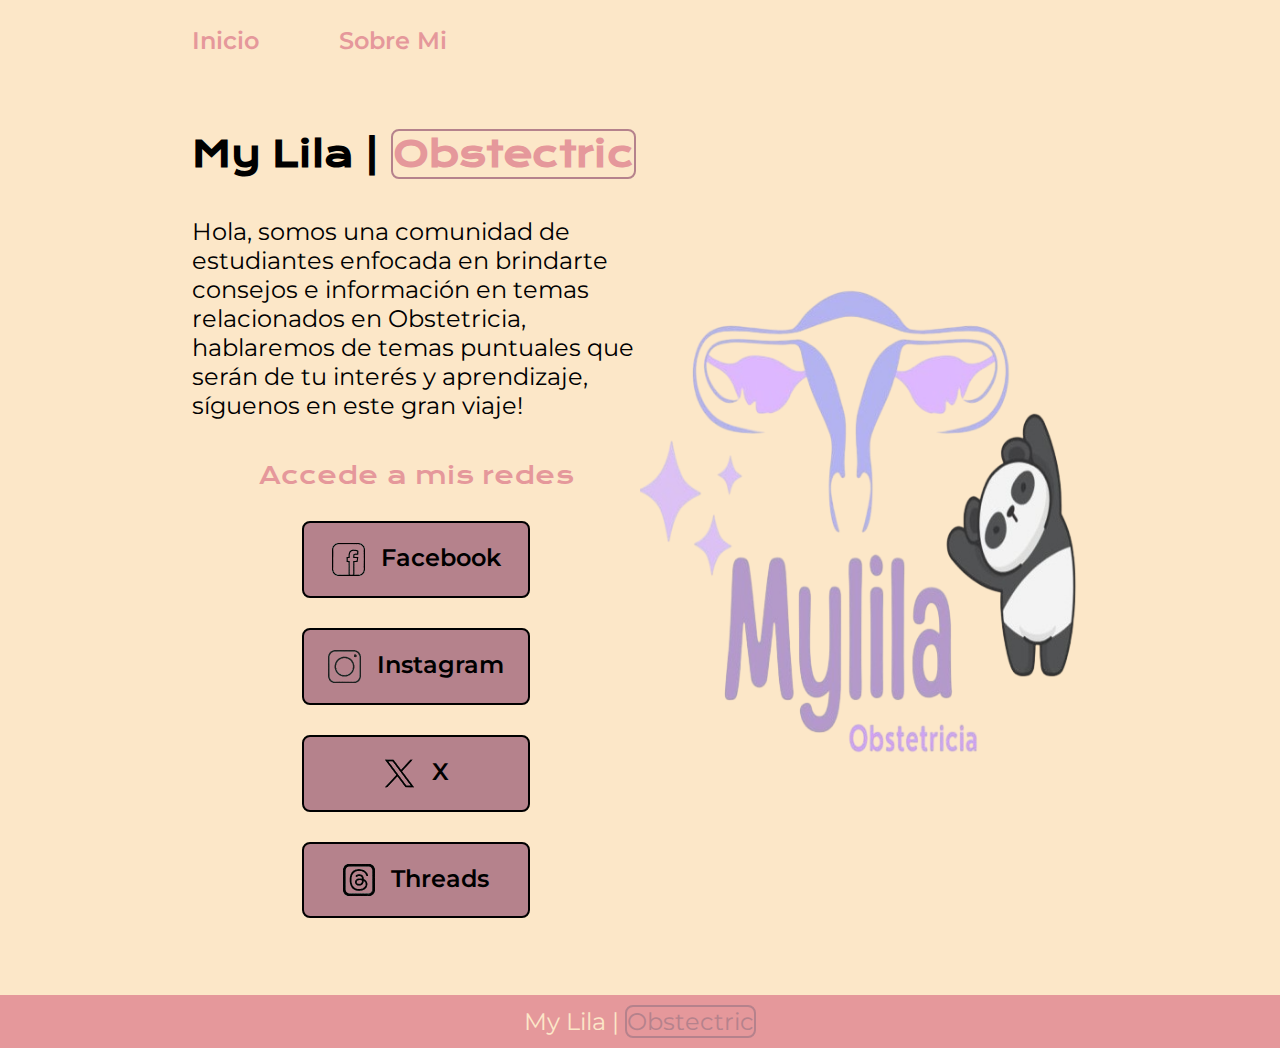
==== index.html @ ef2d156c "Agregando threads a index" ====
<!DOCTYPE html>
<html lang="es-mx">
<head>
    <meta charset="UTF-8">
    <meta name="viewport" content="width=device-width, initial-scale=1.0">
    <title>My Lila</title>
    <link rel="stylesheet" href="styles/style.css">
</head>
<body>
    <header class="header">
        <nav class="header__menu">
            <a class="header__menu__link" href="index.html">Inicio</a>
            <a class="header__menu__link" href="about.html">Sobre Mi</a>
        </nav>
    </header>
    <main class="pagina">
        <section class="pagina__contenido">
            <h1 class="pagina__contenido__titulo">My Lila | <span class="titulo__destaque">Obstectric</span></h1>
            <p class="pagina__contenido__texto">
                Hola, somos una comunidad de estudiantes enfocada en brindarte consejos e información en temas relacionados en Obstetricia, hablaremos de temas puntuales que serán de tu interés y aprendizaje, síguenos en este gran viaje!
            </p>
            <div class="pagina__enlaces">
                <h2 class="pagina__enlaces__subtitulo">
                    Accede a mis redes
                </h2>
                <a class="pagina__enlaces__link" href="https://www.facebook.com/profile.php?id=61572406657322&mibextid=qi2Omg&rdid=id6F9ih1O6ejLJHS&share_url=https%3A%2F%2Fwww.facebook.com%2Fshare%2F14r9oJa6mT%2F%3Fmibextid%3Dqi2Omg#"><img src="assets/logo-face-mini-Photoroom.png" alt="logo facebook">Facebook</a>
                <a class="pagina__enlaces__link" href=https://www.instagram.com/mylilaobstetricia.pe/"><img src="assets/logo-insta-mini-Photoroom.png" alt="logo instagram">Instagram</a>
                <a class="pagina__enlaces__link" href=https://x.com/Mylilaobstetric?t=qaQ5ntcarp3navGkRfk0mA&s=09&fbclid=PAZXh0bgNhZW0CMTEAAaY9_qKOhz27Z2aEkYnHygokAuDvpjqt3UANz-Al7M7qxyzK1YHngqo1KyE_aem_DLA51myS1-obNGZutu7XZA><img src="assets/logo-x-mini-Photoroom.png" alt=""> X</a>
                <a class="pagina__enlaces__link" href="https://www.threads.net/@mylilaobstetricia.pe?fbclid=PAZXh0bgNhZW0CMTEAAabZBcQCkeB3GK_9fv7e1Eb3Y4xsOssgHHnS9YZnUD0-9W-nY-JpPqp72m8_aem_pRRZJ6a6VZtDVK1n-Ciq5A"><img src="assets/logo-threads-mini-Photoroom.png" alt=""> Threads</a>
            </div>
        </section>
        <img class="pagina__logo" src="assets/logo-mylila-Photoroom.png" alt="Logo My Lila">
    </main>
    <footer class="footer">
        <p>My Lila | <span class="destaque__footer">Obstectric</span></p>
    </footer>
</body>
</html>

<!--¡Hola!, somos una comunidad de estudiantes. Ayudo a las mamitas a conocer los cambios que experimentara su cuerpo durante la gestación mediante técnicas de respiración y relajación, preparandolas para el parto y los días posteriores, evitando así futuras complicaiones. Además acompañando a la familia con asesoramiento nutricional y de planificación familiar, fortaleciendo la relación entre la madre, el padre y el bebé, estrechando el vínculo y la comunicación de la familia.-->
---- styles/style.css ----
@import url('https://fonts.googleapis.com/css2?family=Krona+One&family=Montserrat:ital,wght@0,100..900;1,100..900&display=swap');

:root
{
    --color-1: #FCE7C8;
    --color-2: #000;
    --color-3: #E5989B;
    --color-4: #B5828C;

    --fuente-montserrat: 'Montserrat', sans-serif;
    --fuente-krona: 'Krona One', sans-serif;
}

*
{
    padding: 0;
    margin: 0;
}

body 
{
    box-sizing: border-box;
    background-color: var(--color-1);
    color: var(--color-2);
}

.header
{
    padding: 2% 0 0 15%;
}

.header__menu 
{
    display: flex;
    gap: 5rem;
}

.header__menu__link
{
    font-family: var(--fuente-montserrat);
    font-size: 1.5rem;
    font-weight: 600;
    color: var(--color-3);
    text-decoration: none;
}

.pagina
{
    padding: 6% 15%;
    display: flex;
    align-items: center;
    justify-content: space-between;
}

.pagina__contenido
{
    width: 50%;
    display: flex;
    flex-direction: column;
    gap: 2.5rem;
}

.pagina__contenido__titulo 
{
    font-size: 2.25rem;
    font-family: var(--fuente-krona);
}

.titulo__destaque
{
    color: var(--color-3);
    border-radius: 0.5rem;
    border: 0.125rem solid var(--color-4);
}

.pagina__contenido__texto
{
    font-size: 1.5rem;
    font-family: var(--fuente-montserrat);
}

.pagina__enlaces 
{
    display: flex;
    justify-content: space-between;
    flex-direction: column;
    align-items: center;
    gap: 1.875rem;
}

.pagina__enlaces__subtitulo
{
    font-family: var(--fuente-krona);
    font-size: 1.5rem;
    font-weight: 400;
    color: var(--color-3);
}

.pagina__enlaces__link
{
    width: 50%;
    text-align: center;
    border-radius: 0.5rem;
    border: 0.125rem solid var(--color-2);
    font-size: 1.5rem;
    font-weight: 600;
    padding: 1.25rem 0;
    text-decoration: none;
    color: var(--color-2);
    font-family: var(--fuente-montserrat);
    display: flex;
    justify-content: center;
    gap: 1rem;
    background-color: var(--color-4);
}

.pagina__enlaces__link:hover 
{
    background-color: var(--color-1);
}

.pagina__logo
{
    width: 50%;
}

.footer 
{
    background-color: var(--color-3);
    padding: 0.75rem;
    color: var(--color-1);
    text-align: center;
    font-family: var(--fuente-montserrat);
    font-size: 1.5rem;
    font-weight: 400;
}

.destaque__footer 
{
    color: var(--color-4);
    border-radius: 0.5rem;
    border: 0.125rem solid var(--color-4);
}

@media (max-width: 1125px)
{
    .header
    {
        padding: 10%;
    }

    .header__menu
    {
        justify-content: center;
    }

    .pagina
    {
        flex-direction: column-reverse;
        padding: 5%;
    }

    .pagina__contenido
    {
        width: auto;
    }
}
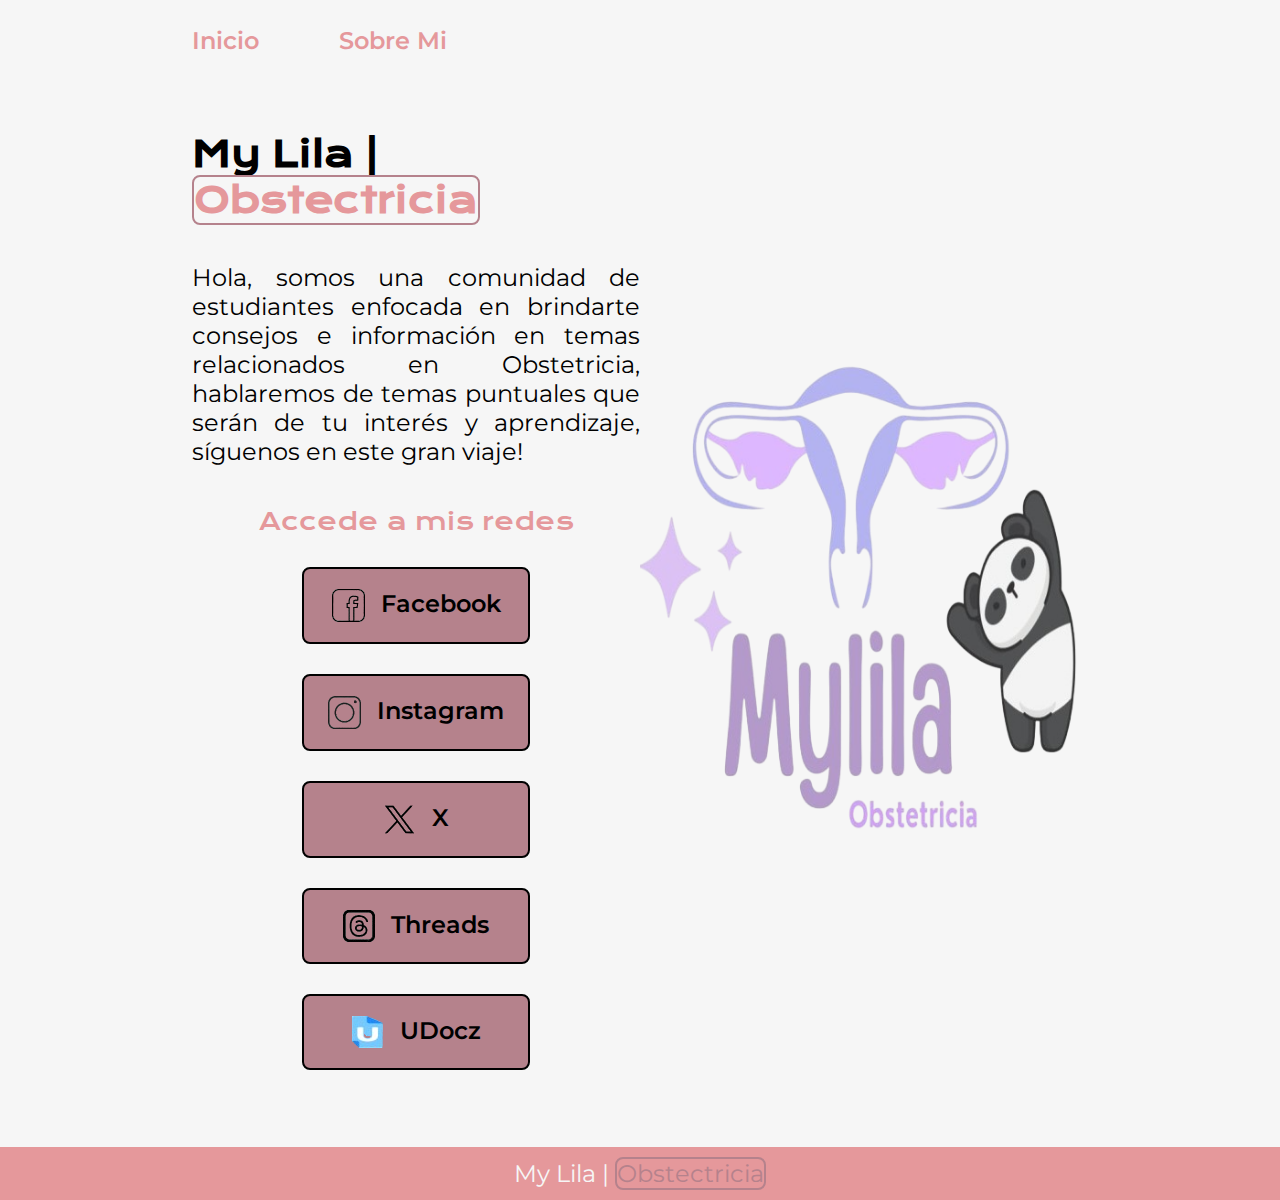
==== commit 6223cfbd: "Agregando udocz y ajustando fondo" ====
--- a/index.html
+++ b/index.html
@@ -15,7 +15,7 @@
     </header>
     <main class="pagina">
         <section class="pagina__contenido">
-            <h1 class="pagina__contenido__titulo">My Lila | <span class="titulo__destaque">Obstectric</span></h1>
+            <h1 class="pagina__contenido__titulo">My Lila | <span class="titulo__destaque">Obstectricia</span></h1>
             <p class="pagina__contenido__texto">
                 Hola, somos una comunidad de estudiantes enfocada en brindarte consejos e información en temas relacionados en Obstetricia, hablaremos de temas puntuales que serán de tu interés y aprendizaje, síguenos en este gran viaje!
             </p>
@@ -27,12 +27,13 @@
                 <a class="pagina__enlaces__link" href=https://www.instagram.com/mylilaobstetricia.pe/"><img src="assets/logo-insta-mini-Photoroom.png" alt="logo instagram">Instagram</a>
                 <a class="pagina__enlaces__link" href=https://x.com/Mylilaobstetric?t=qaQ5ntcarp3navGkRfk0mA&s=09&fbclid=PAZXh0bgNhZW0CMTEAAaY9_qKOhz27Z2aEkYnHygokAuDvpjqt3UANz-Al7M7qxyzK1YHngqo1KyE_aem_DLA51myS1-obNGZutu7XZA><img src="assets/logo-x-mini-Photoroom.png" alt=""> X</a>
                 <a class="pagina__enlaces__link" href="https://www.threads.net/@mylilaobstetricia.pe?fbclid=PAZXh0bgNhZW0CMTEAAabZBcQCkeB3GK_9fv7e1Eb3Y4xsOssgHHnS9YZnUD0-9W-nY-JpPqp72m8_aem_pRRZJ6a6VZtDVK1n-Ciq5A"><img src="assets/logo-threads-mini-Photoroom.png" alt=""> Threads</a>
+                <a class="pagina__enlaces__link" href="https://www.udocz.com/profile/7965797/mylilaobstetricia?shared_by=7965797&fbclid=PAZXh0bgNhZW0CMTEAAaZ8ZybAzFg09kk70iWKmpjSdpxazfD4plMJPcrN9YFJR8_43e8pZaCX_9o_aem_ok2vNhmhW4WpFrakp25nOg"><img src="assets/logo-udocz-mini-Photoroom.png" alt=""> UDocz</a>
             </div>
         </section>
         <img class="pagina__logo" src="assets/logo-mylila-Photoroom.png" alt="Logo My Lila">
     </main>
     <footer class="footer">
-        <p>My Lila | <span class="destaque__footer">Obstectric</span></p>
+        <p>My Lila | <span class="destaque__footer">Obstectricia</span></p>
     </footer>
 </body>
 </html>
--- a/styles/style.css
+++ b/styles/style.css
@@ -2,7 +2,7 @@
 
 :root
 {
-    --color-1: #FCE7C8;
+    --color-1: #f6f6f6;
     --color-2: #000;
     --color-3: #E5989B;
     --color-4: #B5828C;
@@ -75,6 +75,7 @@
 
 .pagina__contenido__texto
 {
+    text-align: justify;
     font-size: 1.5rem;
     font-family: var(--fuente-montserrat);
 }
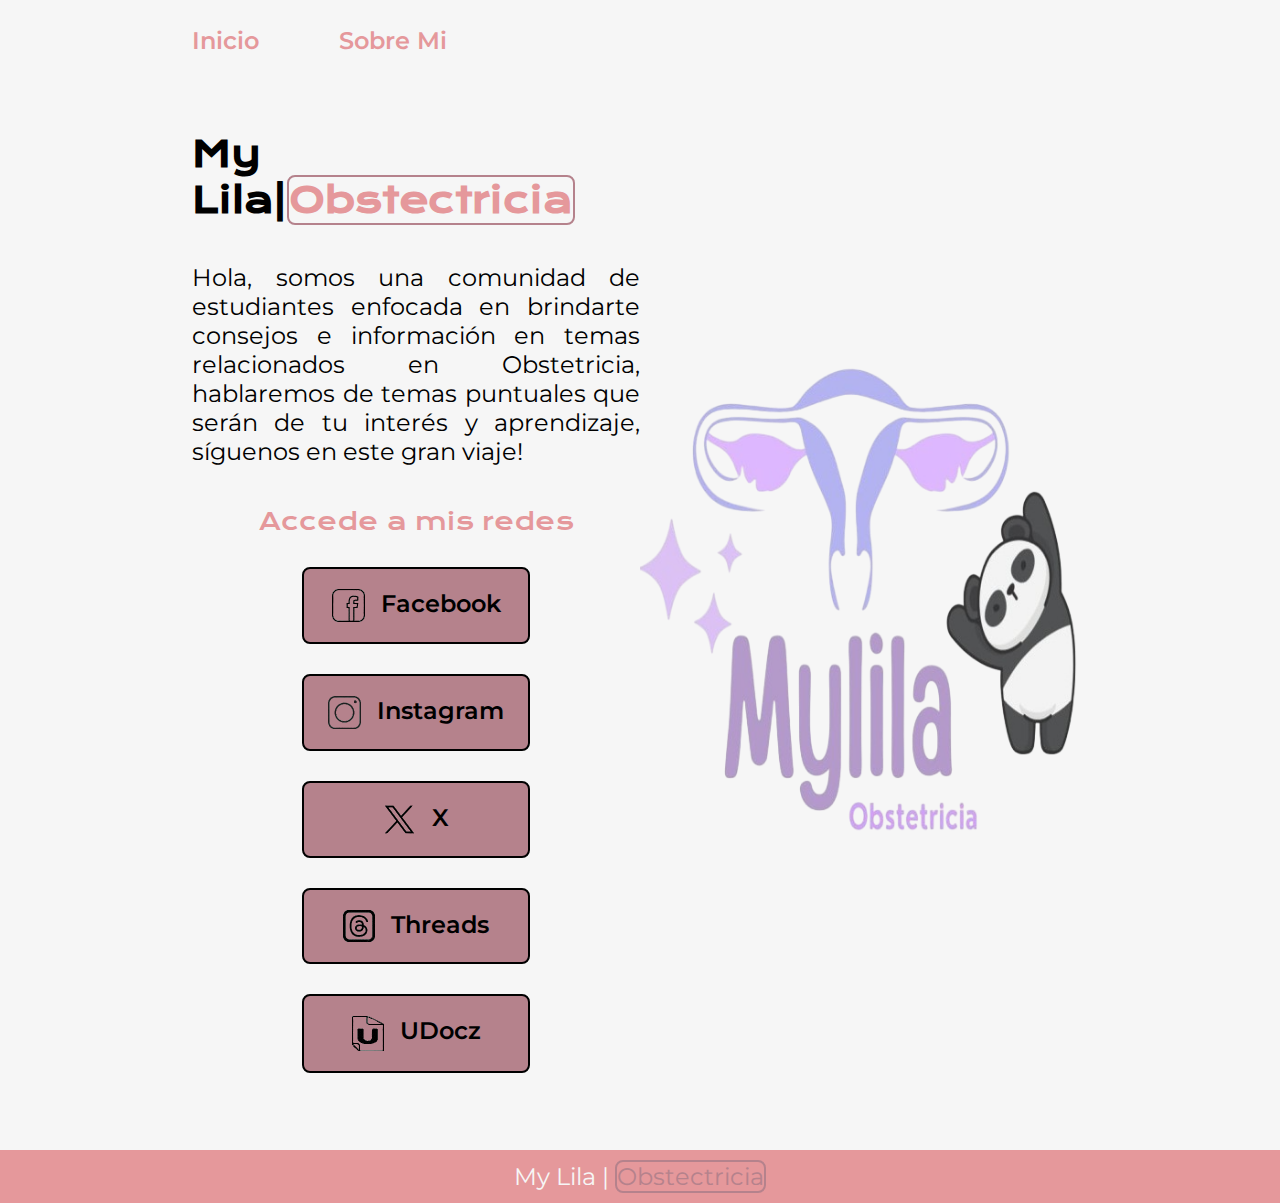
==== commit 2b8c6e50: "add logo de udocz" ====
--- a/index.html
+++ b/index.html
@@ -15,7 +15,7 @@
     </header>
     <main class="pagina">
         <section class="pagina__contenido">
-            <h1 class="pagina__contenido__titulo">My Lila | <span class="titulo__destaque">Obstectricia</span></h1>
+            <h1 class="pagina__contenido__titulo">My Lila|<span class="titulo__destaque">Obstectricia</span></h1>
             <p class="pagina__contenido__texto">
                 Hola, somos una comunidad de estudiantes enfocada en brindarte consejos e información en temas relacionados en Obstetricia, hablaremos de temas puntuales que serán de tu interés y aprendizaje, síguenos en este gran viaje!
             </p>
@@ -25,9 +25,9 @@
                 </h2>
                 <a class="pagina__enlaces__link" href="https://www.facebook.com/profile.php?id=61572406657322&mibextid=qi2Omg&rdid=id6F9ih1O6ejLJHS&share_url=https%3A%2F%2Fwww.facebook.com%2Fshare%2F14r9oJa6mT%2F%3Fmibextid%3Dqi2Omg#"><img src="assets/logo-face-mini-Photoroom.png" alt="logo facebook">Facebook</a>
                 <a class="pagina__enlaces__link" href=https://www.instagram.com/mylilaobstetricia.pe/"><img src="assets/logo-insta-mini-Photoroom.png" alt="logo instagram">Instagram</a>
-                <a class="pagina__enlaces__link" href=https://x.com/Mylilaobstetric?t=qaQ5ntcarp3navGkRfk0mA&s=09&fbclid=PAZXh0bgNhZW0CMTEAAaY9_qKOhz27Z2aEkYnHygokAuDvpjqt3UANz-Al7M7qxyzK1YHngqo1KyE_aem_DLA51myS1-obNGZutu7XZA><img src="assets/logo-x-mini-Photoroom.png" alt=""> X</a>
-                <a class="pagina__enlaces__link" href="https://www.threads.net/@mylilaobstetricia.pe?fbclid=PAZXh0bgNhZW0CMTEAAabZBcQCkeB3GK_9fv7e1Eb3Y4xsOssgHHnS9YZnUD0-9W-nY-JpPqp72m8_aem_pRRZJ6a6VZtDVK1n-Ciq5A"><img src="assets/logo-threads-mini-Photoroom.png" alt=""> Threads</a>
-                <a class="pagina__enlaces__link" href="https://www.udocz.com/profile/7965797/mylilaobstetricia?shared_by=7965797&fbclid=PAZXh0bgNhZW0CMTEAAaZ8ZybAzFg09kk70iWKmpjSdpxazfD4plMJPcrN9YFJR8_43e8pZaCX_9o_aem_ok2vNhmhW4WpFrakp25nOg"><img src="assets/logo-udocz-mini-Photoroom.png" alt=""> UDocz</a>
+                <a class="pagina__enlaces__link" href=https://x.com/Mylilaobstetric?t=qaQ5ntcarp3navGkRfk0mA&s=09&fbclid=PAZXh0bgNhZW0CMTEAAaY9_qKOhz27Z2aEkYnHygokAuDvpjqt3UANz-Al7M7qxyzK1YHngqo1KyE_aem_DLA51myS1-obNGZutu7XZA><img src="assets/logo-x-mini-Photoroom.png" alt="Logo de x"> X</a>
+                <a class="pagina__enlaces__link" href="https://www.threads.net/@mylilaobstetricia.pe?fbclid=PAZXh0bgNhZW0CMTEAAabZBcQCkeB3GK_9fv7e1Eb3Y4xsOssgHHnS9YZnUD0-9W-nY-JpPqp72m8_aem_pRRZJ6a6VZtDVK1n-Ciq5A"><img src="assets/logo-threads-mini-Photoroom.png" alt="Logo de Threads"> Threads</a>
+                <a class="pagina__enlaces__link" href="https://www.udocz.com/profile/7965797/mylilaobstetricia?shared_by=7965797&fbclid=PAZXh0bgNhZW0CMTEAAaZ8ZybAzFg09kk70iWKmpjSdpxazfD4plMJPcrN9YFJR8_43e8pZaCX_9o_aem_ok2vNhmhW4WpFrakp25nOg"><img src="assets/docz-Photoroom-Photoroom.png" alt="logo de Udocz"> UDocz</a>
             </div>
         </section>
         <img class="pagina__logo" src="assets/logo-mylila-Photoroom.png" alt="Logo My Lila">
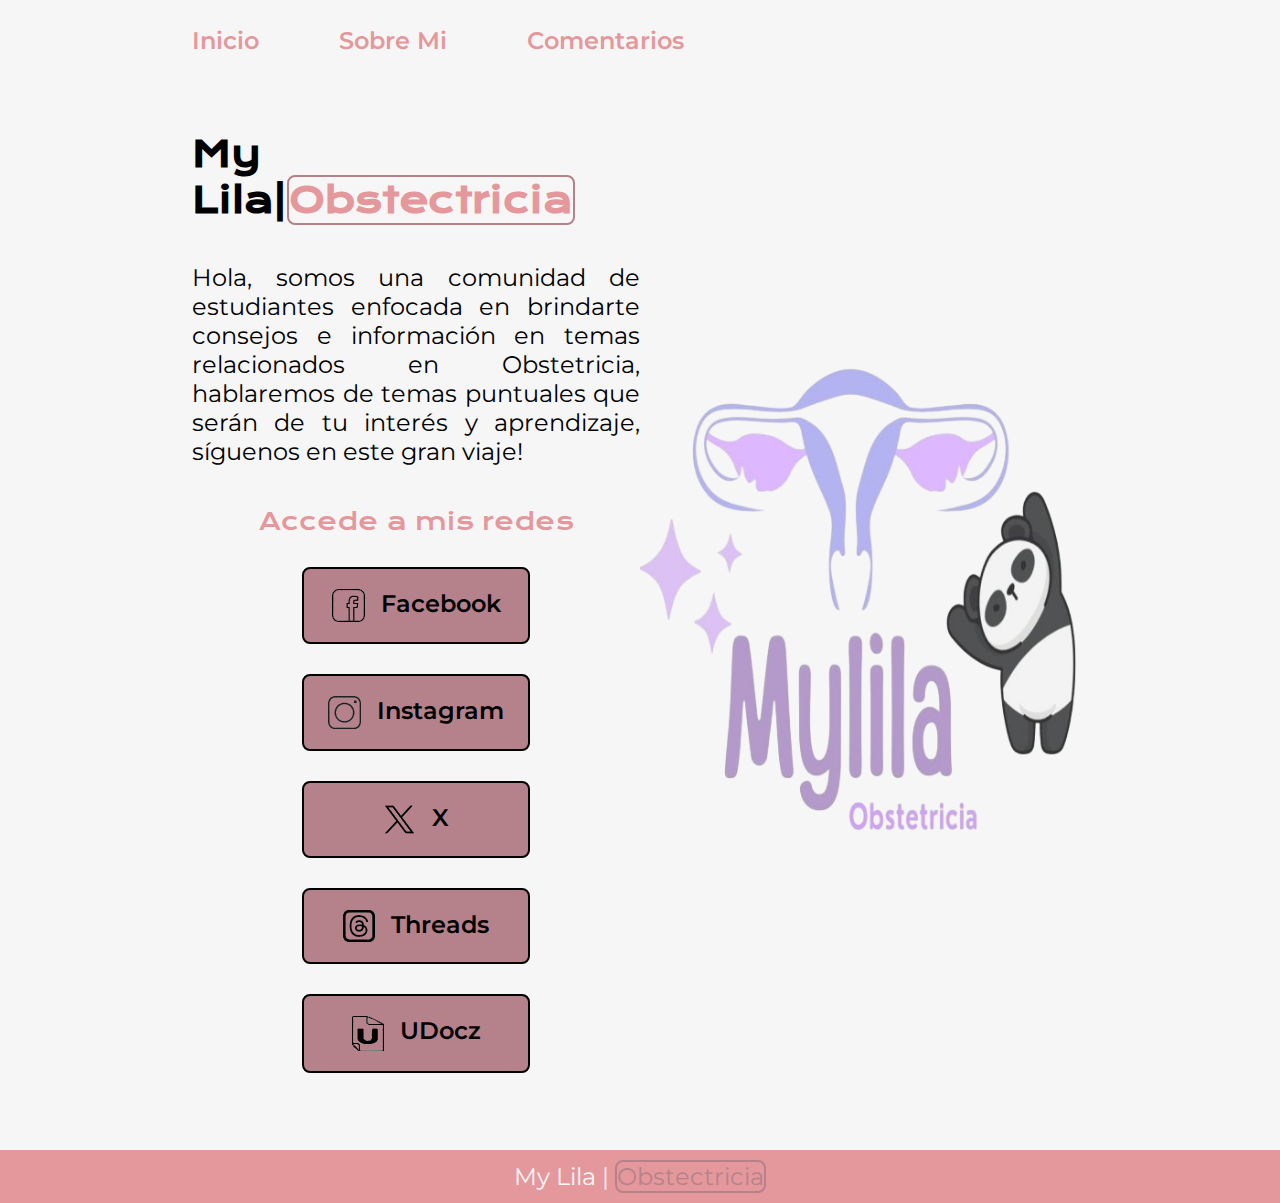
==== commit 2841846f: "add property" ====
--- a/index.html
+++ b/index.html
@@ -3,14 +3,19 @@
 <head>
     <meta charset="UTF-8">
     <meta name="viewport" content="width=device-width, initial-scale=1.0">
+    <meta property="og:title "  content="My Lila Obstetricia">
+    <meta preperty="og:type" content="article">
+    <meta property="og:image" content="assets/favicon.png/id/866/200/200">
     <title>My Lila</title>
     <link rel="stylesheet" href="styles/style.css">
+    <link rel="shortcut icon" href="assets/favicon.png" type="image/x-icon">
 </head>
 <body>
     <header class="header">
         <nav class="header__menu">
             <a class="header__menu__link" href="index.html">Inicio</a>
             <a class="header__menu__link" href="about.html">Sobre Mi</a>
+            <a class="header__menu__link" href="">Comentarios</a>
         </nav>
     </header>
     <main class="pagina">
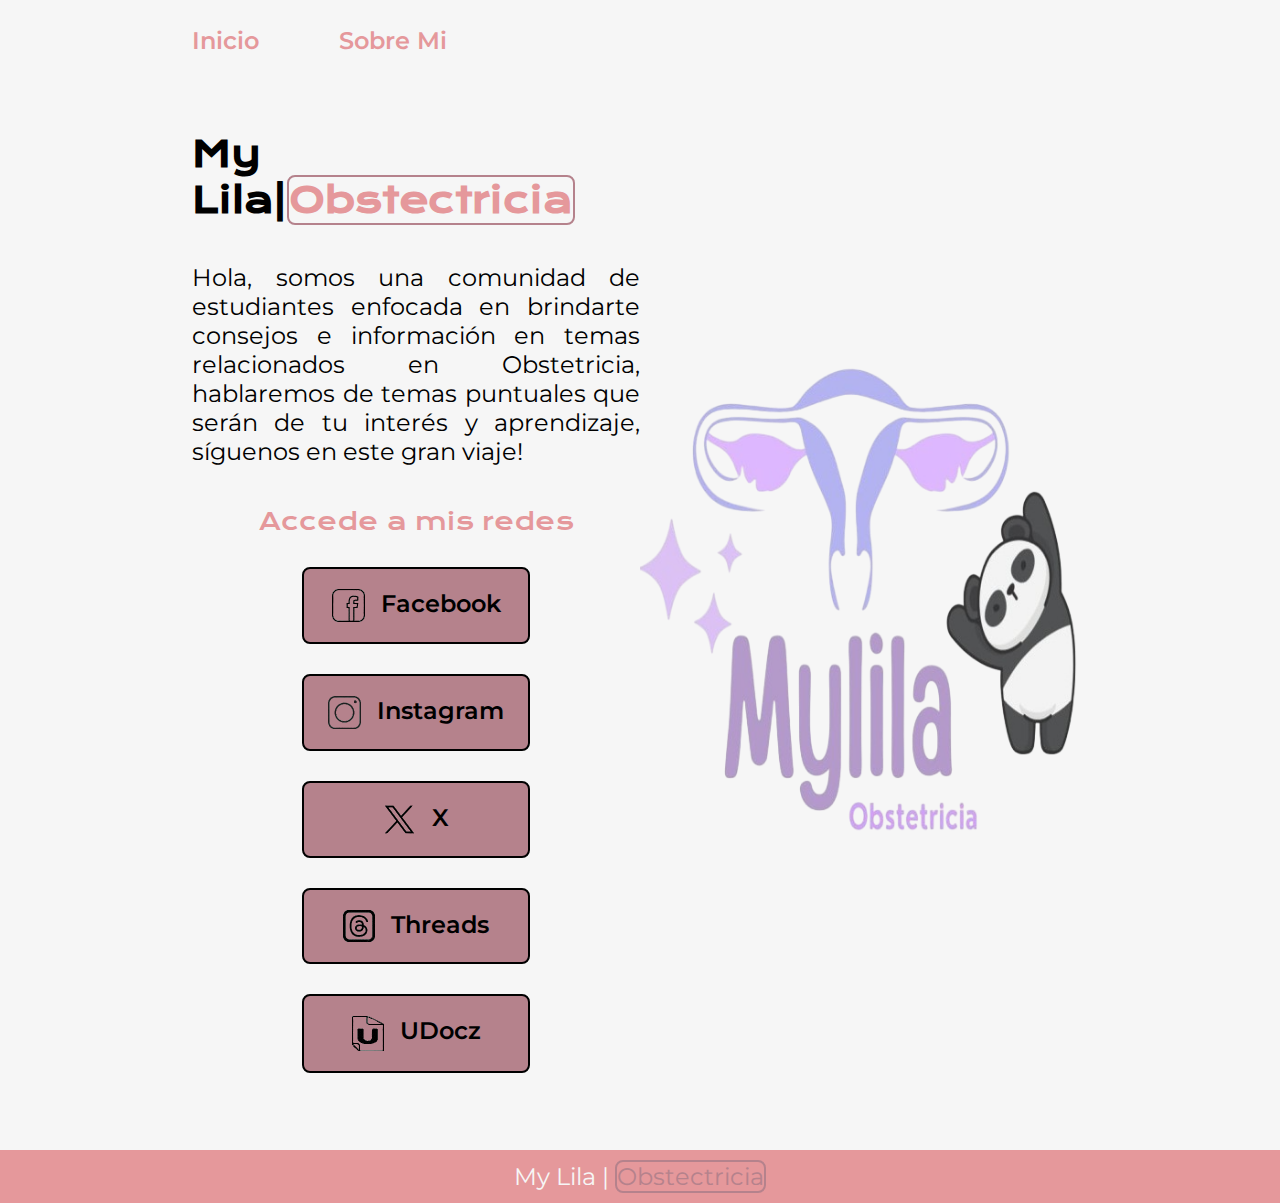
==== commit c57aefd3: "restore old version" ====
--- a/index.html
+++ b/index.html
@@ -3,9 +3,6 @@
 <head>
     <meta charset="UTF-8">
     <meta name="viewport" content="width=device-width, initial-scale=1.0">
-    <meta property="og:title "  content="My Lila Obstetricia">
-    <meta preperty="og:type" content="article">
-    <meta property="og:image" content="assets/favicon.png/id/866/200/200">
     <title>My Lila</title>
     <link rel="stylesheet" href="styles/style.css">
     <link rel="shortcut icon" href="assets/favicon.png" type="image/x-icon">
@@ -15,7 +12,6 @@
         <nav class="header__menu">
             <a class="header__menu__link" href="index.html">Inicio</a>
             <a class="header__menu__link" href="about.html">Sobre Mi</a>
-            <a class="header__menu__link" href="">Comentarios</a>
         </nav>
     </header>
     <main class="pagina">
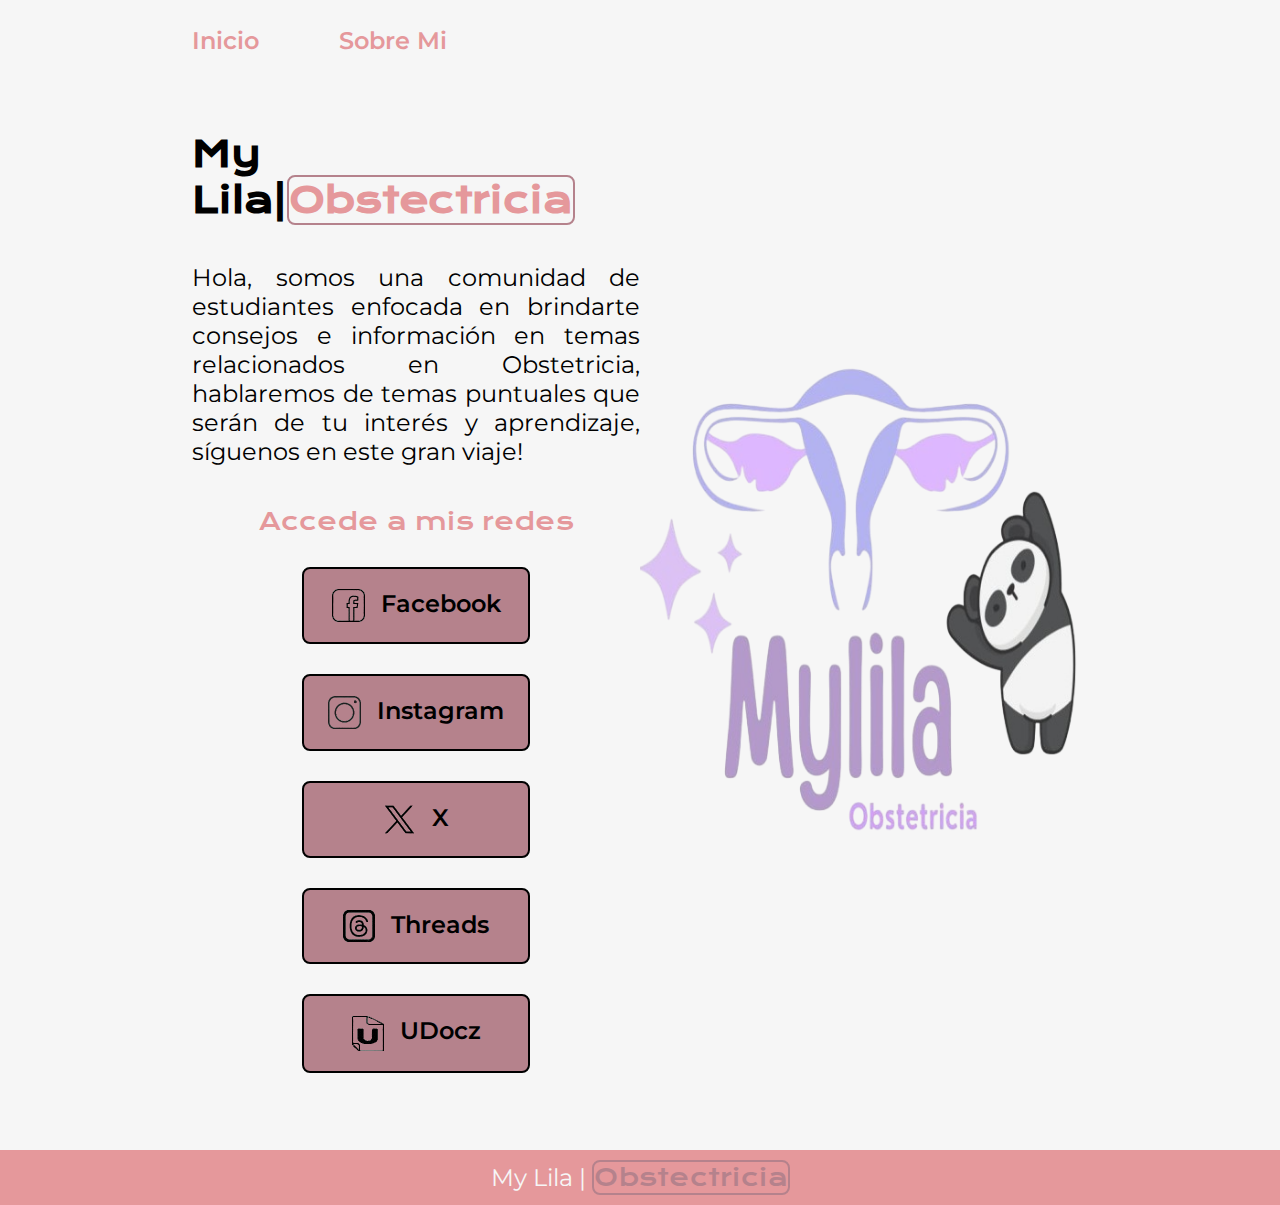
==== commit 6bd1451f: "Agrega target e imagen a pestaña" ====
--- a/index.html
+++ b/index.html
@@ -24,11 +24,11 @@
                 <h2 class="pagina__enlaces__subtitulo">
                     Accede a mis redes
                 </h2>
-                <a class="pagina__enlaces__link" href="https://www.facebook.com/profile.php?id=61572406657322&mibextid=qi2Omg&rdid=id6F9ih1O6ejLJHS&share_url=https%3A%2F%2Fwww.facebook.com%2Fshare%2F14r9oJa6mT%2F%3Fmibextid%3Dqi2Omg#"><img src="assets/logo-face-mini-Photoroom.png" alt="logo facebook">Facebook</a>
-                <a class="pagina__enlaces__link" href=https://www.instagram.com/mylilaobstetricia.pe/"><img src="assets/logo-insta-mini-Photoroom.png" alt="logo instagram">Instagram</a>
-                <a class="pagina__enlaces__link" href=https://x.com/Mylilaobstetric?t=qaQ5ntcarp3navGkRfk0mA&s=09&fbclid=PAZXh0bgNhZW0CMTEAAaY9_qKOhz27Z2aEkYnHygokAuDvpjqt3UANz-Al7M7qxyzK1YHngqo1KyE_aem_DLA51myS1-obNGZutu7XZA><img src="assets/logo-x-mini-Photoroom.png" alt="Logo de x"> X</a>
-                <a class="pagina__enlaces__link" href="https://www.threads.net/@mylilaobstetricia.pe?fbclid=PAZXh0bgNhZW0CMTEAAabZBcQCkeB3GK_9fv7e1Eb3Y4xsOssgHHnS9YZnUD0-9W-nY-JpPqp72m8_aem_pRRZJ6a6VZtDVK1n-Ciq5A"><img src="assets/logo-threads-mini-Photoroom.png" alt="Logo de Threads"> Threads</a>
-                <a class="pagina__enlaces__link" href="https://www.udocz.com/profile/7965797/mylilaobstetricia?shared_by=7965797&fbclid=PAZXh0bgNhZW0CMTEAAaZ8ZybAzFg09kk70iWKmpjSdpxazfD4plMJPcrN9YFJR8_43e8pZaCX_9o_aem_ok2vNhmhW4WpFrakp25nOg"><img src="assets/docz-Photoroom-Photoroom.png" alt="logo de Udocz"> UDocz</a>
+                <a class="pagina__enlaces__link" href="https://www.facebook.com/profile.php?id=61572406657322&mibextid=qi2Omg&rdid=id6F9ih1O6ejLJHS&share_url=https%3A%2F%2Fwww.facebook.com%2Fshare%2F14r9oJa6mT%2F%3Fmibextid%3Dqi2Omg#" target="_blank"><img src="assets/logo-face-mini-Photoroom.png" alt="logo facebook">Facebook</a>
+                <a class="pagina__enlaces__link" href=https://www.instagram.com/mylilaobstetricia.pe/"><img src="assets/logo-insta-mini-Photoroom.png" alt="logo instagram" target="_blank">Instagram</a>
+                <a class="pagina__enlaces__link" href=https://x.com/Mylilaobstetric?t=qaQ5ntcarp3navGkRfk0mA&s=09&fbclid=PAZXh0bgNhZW0CMTEAAaY9_qKOhz27Z2aEkYnHygokAuDvpjqt3UANz-Al7M7qxyzK1YHngqo1KyE_aem_DLA51myS1-obNGZutu7XZA target="_blank"><img src="assets/logo-x-mini-Photoroom.png" alt="Logo de x"> X</a>
+                <a class="pagina__enlaces__link" href="https://www.threads.net/@mylilaobstetricia.pe?fbclid=PAZXh0bgNhZW0CMTEAAabZBcQCkeB3GK_9fv7e1Eb3Y4xsOssgHHnS9YZnUD0-9W-nY-JpPqp72m8_aem_pRRZJ6a6VZtDVK1n-Ciq5A" target="_blank"><img src="assets/logo-threads-mini-Photoroom.png" alt="Logo de Threads"> Threads</a>
+                <a class="pagina__enlaces__link" href="https://www.udocz.com/profile/7965797/mylilaobstetricia?shared_by=7965797&fbclid=PAZXh0bgNhZW0CMTEAAaZ8ZybAzFg09kk70iWKmpjSdpxazfD4plMJPcrN9YFJR8_43e8pZaCX_9o_aem_ok2vNhmhW4WpFrakp25nOg" target="_blank"><img src="assets/docz-Photoroom-Photoroom.png" alt="logo de Udocz"> UDocz</a>
             </div>
         </section>
         <img class="pagina__logo" src="assets/logo-mylila-Photoroom.png" alt="Logo My Lila">
--- a/styles/style.css
+++ b/styles/style.css
@@ -138,6 +138,7 @@
 
 .destaque__footer 
 {
+    font-family: var(--fuente-krona);
     color: var(--color-4);
     border-radius: 0.5rem;
     border: 0.125rem solid var(--color-4);
